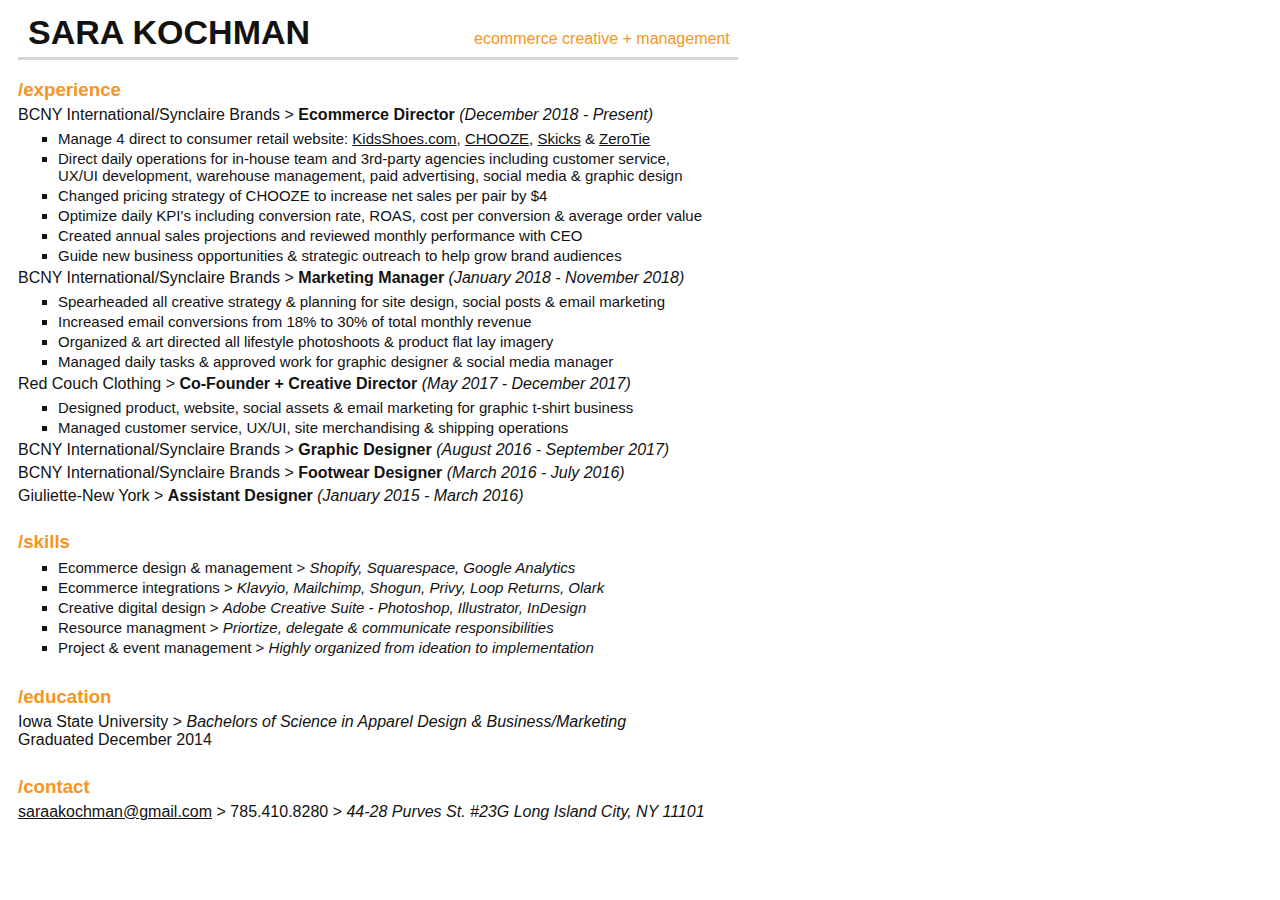
==== resume.html @ ad6c8aff "Add title" ====
<!DOCTYPE html>
<html>
  <head>
    <title>Sara Kochman Resume</title>
    <link rel="stylesheet" type="text/css" href="resume.css">
  </head>
  <body>
    
  <header>
    <h1>SARA KOCHMAN</h1>
    <span>ecommerce creative + management</span>
  </header>
    
    <div>
      <h3>/experience</h3>
      <p>BCNY International/Synclaire Brands > <b>Ecommerce Director</b> <i>(December 2018 - Present)</i></p>
      <ul>
        <li>Manage 4 direct to consumer retail website: <a href="https://kidsshoes.com/" target="_blank">KidsShoes.com</a>, <a href="https://mychooze.com/" target="_blank">CHOOZE</a>, <a href="https://skicks.com" target="_blank">Skicks</a> & <a href="https://zerotie.com" target="_blank">ZeroTie</a></li>
        <li>Direct daily operations for in-house team and 3rd-party agencies including customer service, <br>UX/UI development, warehouse management, paid advertising, social media & graphic design</li>
        <li>Changed pricing strategy of CHOOZE to increase net sales per pair by $4</li>
        <li>Optimize daily KPI's including conversion rate, ROAS, cost per conversion & average order value</li>
        <li>Created annual sales projections and reviewed monthly performance with CEO</li>
        <li>Guide new business opportunities & strategic outreach to help grow brand audiences</li>
      </ul>
      
      <p>BCNY International/Synclaire Brands > <b>Marketing Manager</b> <i>(January 2018 - November 2018)</i></p>
      <ul>
        <li>Spearheaded all creative strategy & planning for site design, social posts & email marketing</li>
        <li>Increased email conversions from 18% to 30% of total monthly revenue</li>
        <li>Organized & art directed all lifestyle photoshoots & product flat lay imagery</li>
        <li>Managed daily tasks & approved work for graphic designer & social media manager</li>
      </ul>
      
      <p>Red Couch Clothing > <b>Co-Founder + Creative Director</b> <i>(May 2017 - December 2017)</i></p>
      <ul>
        <li>Designed product, website, social assets & email marketing for graphic t-shirt business</li>
        <li>Managed customer service, UX/UI, site merchandising & shipping operations</li>
      </ul>
      
      <p>BCNY International/Synclaire Brands > <b>Graphic Designer</b> <i>(August 2016 - September 2017)</i></p>
      <p>BCNY International/Synclaire Brands > <b>Footwear Designer</b> <i>(March 2016 - July 2016)</i></p>
      <p>Giuliette-New York > <b>Assistant Designer</b> <i>(January 2015 - March 2016)</i></p>
      
      <br>
      
      <h3>/skills</h3>
      <ul>
        <li>Ecommerce design & management > <i>Shopify, Squarespace, Google Analytics</i></li>
        <li>Ecommerce integrations > <i>Klavyio, Mailchimp, Shogun, Privy, Loop Returns, Olark</i></li>
        <li>Creative digital design > <i>Adobe Creative Suite - Photoshop, Illustrator, InDesign</i></li>
        <li>Resource managment > <i>Priortize, delegate & communicate responsibilities</i></li>
        <li>Project & event management > <i>Highly organized from ideation to implementation</i></li>
      </ul>

      <br>  
      
      <h3>/education</h3>
      <p>Iowa State University > <i>Bachelors of Science in Apparel Design & Business/Marketing</i><br>Graduated December 2014</p>
      
      <br>
      
      <h3>/contact</h3>
      <p><a href="mailto:saraakochman@gmail.com" target="_blank">saraakochman@gmail.com</a> >  785.410.8280  >  <i>44-28 Purves St. #23G Long Island City, NY 11101</i></p>

      <br>
      <br>
      
    </div>
  </body>

</html>
---- resume.css ----
header { 
  border-bottom: 3px solid #d7d5d5;
  width: 720px;
  margin-left: 10px
}

header h1 { 
  display: inline-block;
  color: #121212;
  font-family: "Brandon Grotesque Office", sans-serif;
  font-size: 34px;
  margin-top: 5px;
  margin-bottom: 5px;
  margin-left: 10px;
}

header span {
  margin-left: 160px;
  color: #f89520;
  font-family: "Avenir-light", sans-serif;
}

h3 {
  font-family: "Avenir-Heavy", sans-serif;
  color: #f89520;
  margin-left: 10px;
  margin-bottom: -10px;
}

p {
  font-family: "Avenir-light", sans-serif;
  color: #121212;
  margin-left: 10px;
  margin-bottom: -10px;
  margin-top: 15px;
}

li {
  font-family: "Avenir-light", sans-serif;
  color: #121212;
  margin-left: 10px;
  font-size: 15px;
  margin-bottom: 3px;
}

ul {
  margin-bottom: -10px;
  list-style-type: square;
}

a {
  color: #121212; 
}

a:link {
  text-decoration: underline;
}

a:visited {
  text-decoration: underline;
}

a:hover {
  text-decoration: underline;
  color: #f89520;
}

a:active {
  text-decoration: underline;
  color: #f89520;

}
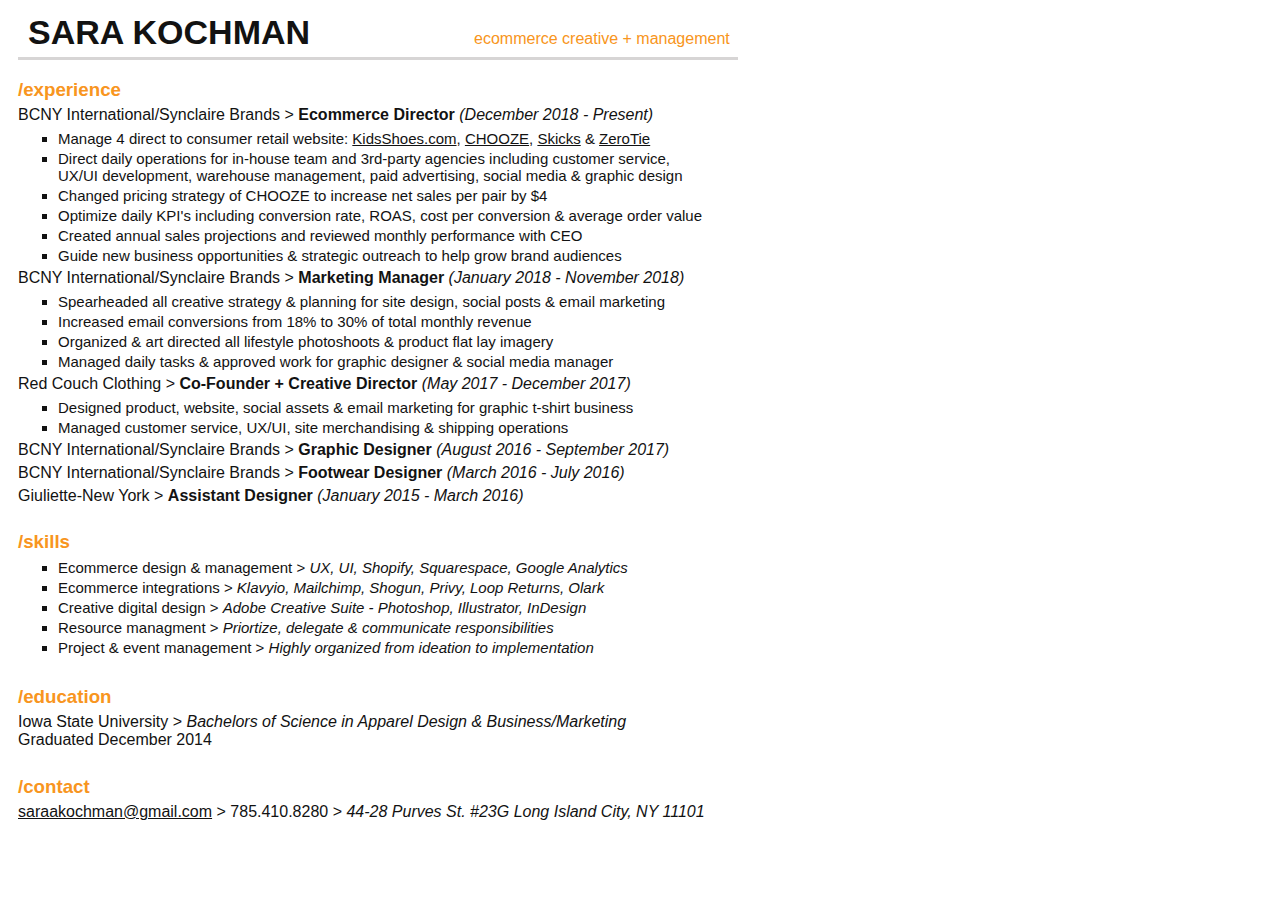
==== commit dddd9e50: "Update resume.html" ====
--- a/resume.html
+++ b/resume.html
@@ -5,12 +5,12 @@
     <link rel="stylesheet" type="text/css" href="resume.css">
   </head>
   <body>
-    
+
   <header>
     <h1>SARA KOCHMAN</h1>
     <span>ecommerce creative + management</span>
   </header>
-    
+
     <div>
       <h3>/experience</h3>
       <p>BCNY International/Synclaire Brands > <b>Ecommerce Director</b> <i>(December 2018 - Present)</i></p>
@@ -22,7 +22,7 @@
         <li>Created annual sales projections and reviewed monthly performance with CEO</li>
         <li>Guide new business opportunities & strategic outreach to help grow brand audiences</li>
       </ul>
-      
+
       <p>BCNY International/Synclaire Brands > <b>Marketing Manager</b> <i>(January 2018 - November 2018)</i></p>
       <ul>
         <li>Spearheaded all creative strategy & planning for site design, social posts & email marketing</li>
@@ -30,42 +30,42 @@
         <li>Organized & art directed all lifestyle photoshoots & product flat lay imagery</li>
         <li>Managed daily tasks & approved work for graphic designer & social media manager</li>
       </ul>
-      
+
       <p>Red Couch Clothing > <b>Co-Founder + Creative Director</b> <i>(May 2017 - December 2017)</i></p>
       <ul>
         <li>Designed product, website, social assets & email marketing for graphic t-shirt business</li>
         <li>Managed customer service, UX/UI, site merchandising & shipping operations</li>
       </ul>
-      
+
       <p>BCNY International/Synclaire Brands > <b>Graphic Designer</b> <i>(August 2016 - September 2017)</i></p>
       <p>BCNY International/Synclaire Brands > <b>Footwear Designer</b> <i>(March 2016 - July 2016)</i></p>
       <p>Giuliette-New York > <b>Assistant Designer</b> <i>(January 2015 - March 2016)</i></p>
-      
+
       <br>
-      
+
       <h3>/skills</h3>
       <ul>
-        <li>Ecommerce design & management > <i>Shopify, Squarespace, Google Analytics</i></li>
+        <li>Ecommerce design & management > <i>UX, UI, Shopify, Squarespace, Google Analytics</i></li>
         <li>Ecommerce integrations > <i>Klavyio, Mailchimp, Shogun, Privy, Loop Returns, Olark</i></li>
         <li>Creative digital design > <i>Adobe Creative Suite - Photoshop, Illustrator, InDesign</i></li>
         <li>Resource managment > <i>Priortize, delegate & communicate responsibilities</i></li>
         <li>Project & event management > <i>Highly organized from ideation to implementation</i></li>
       </ul>
 
-      <br>  
-      
+      <br>
+
       <h3>/education</h3>
       <p>Iowa State University > <i>Bachelors of Science in Apparel Design & Business/Marketing</i><br>Graduated December 2014</p>
-      
+
       <br>
-      
+
       <h3>/contact</h3>
       <p><a href="mailto:saraakochman@gmail.com" target="_blank">saraakochman@gmail.com</a> >  785.410.8280  >  <i>44-28 Purves St. #23G Long Island City, NY 11101</i></p>
 
       <br>
       <br>
-      
+
     </div>
   </body>
 
-</html>+</html>
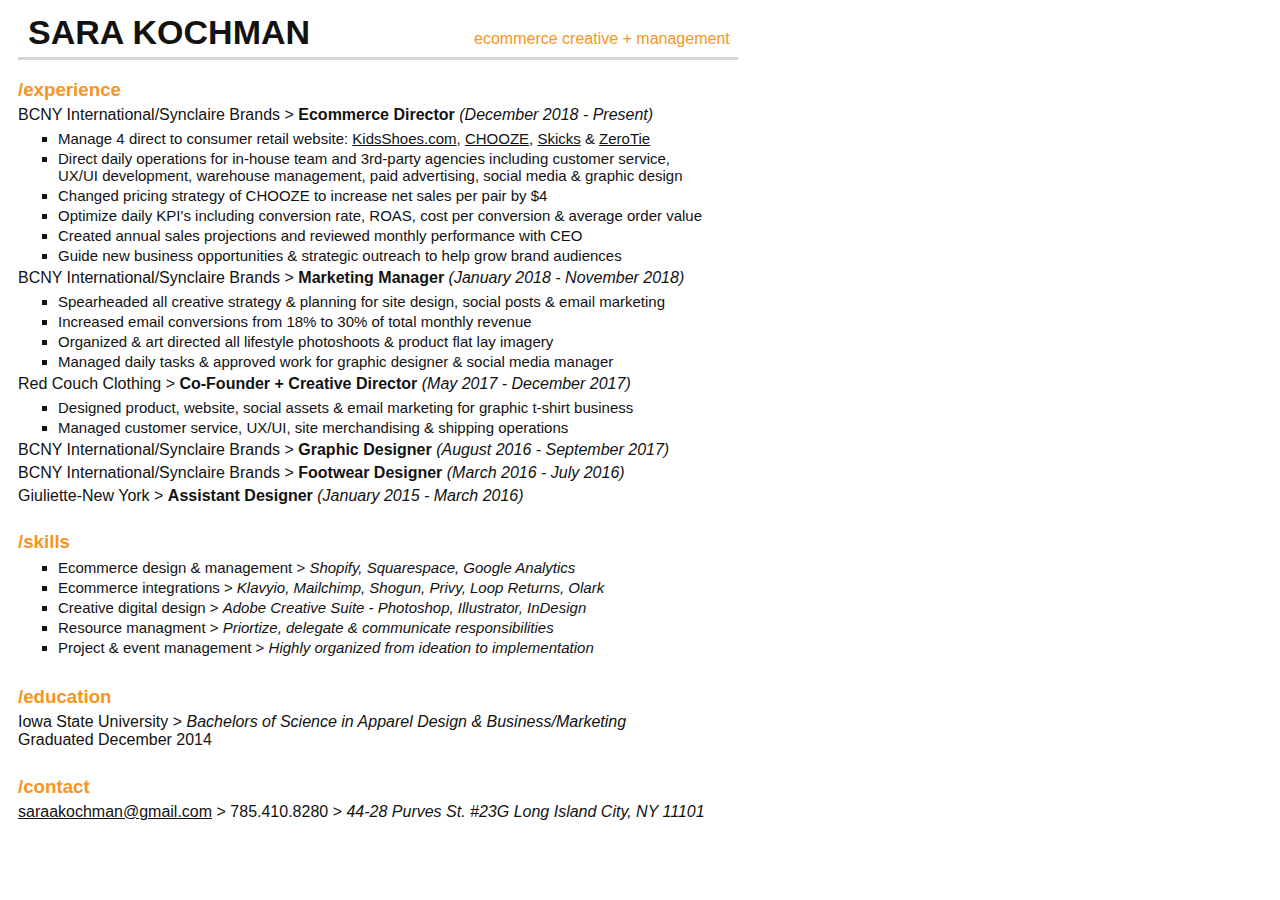
==== commit 1bc1bd9d: "Update resume.html" ====
--- a/resume.html
+++ b/resume.html
@@ -45,7 +45,7 @@
 
       <h3>/skills</h3>
       <ul>
-        <li>Ecommerce design & management > <i>UX, UI, Shopify, Squarespace, Google Analytics</i></li>
+        <li>Ecommerce design & management > <i>Shopify, Squarespace, Google Analytics</i></li>
         <li>Ecommerce integrations > <i>Klavyio, Mailchimp, Shogun, Privy, Loop Returns, Olark</i></li>
         <li>Creative digital design > <i>Adobe Creative Suite - Photoshop, Illustrator, InDesign</i></li>
         <li>Resource managment > <i>Priortize, delegate & communicate responsibilities</i></li>
